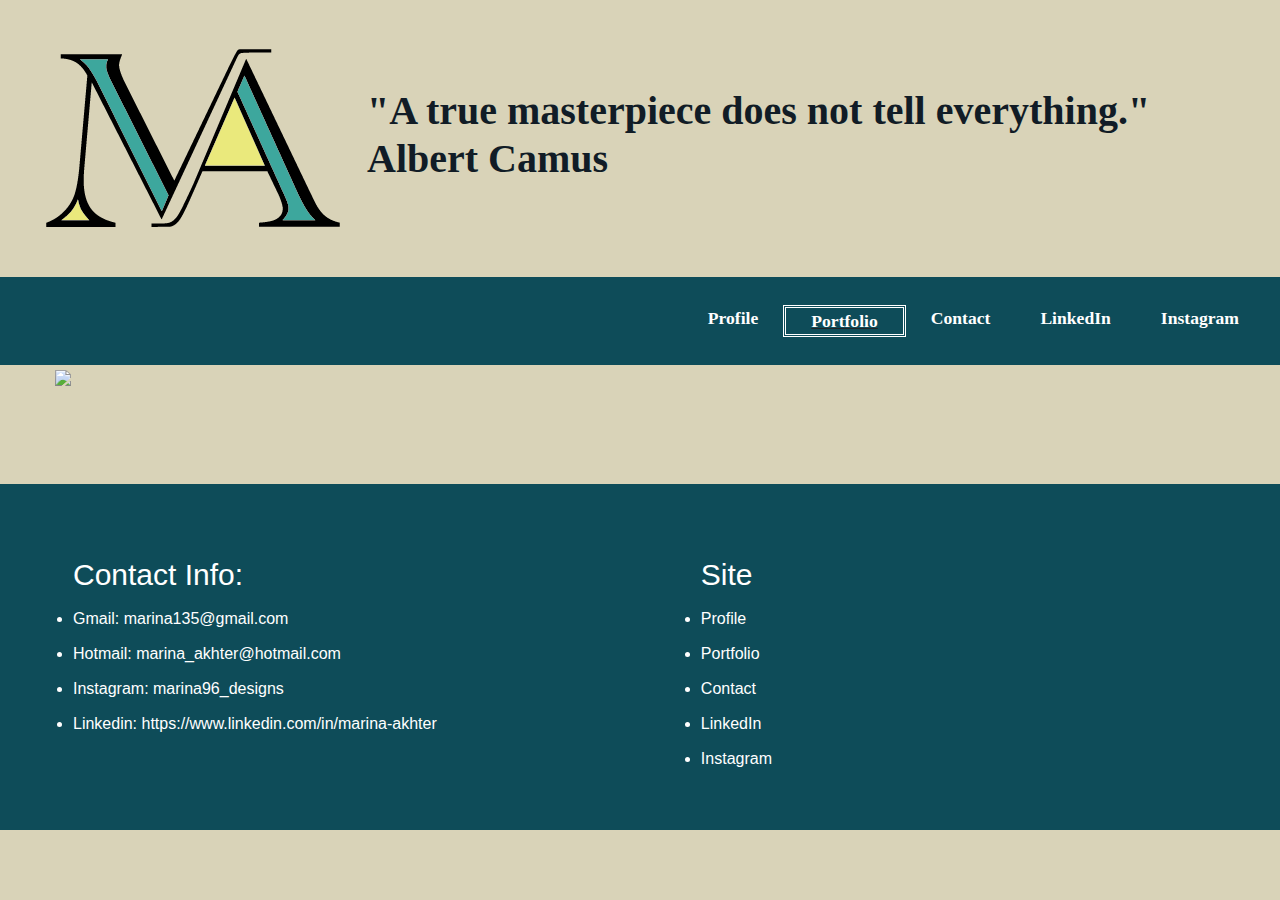
==== graphic.html @ 1488f097 "improvements" ====
<!DOCTYPE html>
<html lang="en">
    <head>
        <meta charset="UTF-8">
        <meta name="viewport" content="width=device-width, initial-scale=1.0">
        <link rel="stylesheet" href="css/style.css">
        <link rel="stylesheet" href="https://stackpath.bootstrapcdn.com/bootstrap/4.3.1/css/bootstrap.min.css" integrity="sha384-ggOyR0iXCbMQv3Xipma34MD+dH/1fQ784/j6cY/iJTQUOhcWr7x9JvoRxT2MZw1T" crossorigin="anonymous">
        <link href="https://cdn.jsdelivr.net/npm/bootstrap@5.0.2/dist/css/bootstrap.min.css" rel="stylesheet" integrity="sha384-EVSTQN3/azprG1Anm3QDgpJLIm9Nao0Yz1ztcQTwFspd3yD65VohhpuuCOmLASjC" crossorigin="anonymous">
        <script src="https://code.jquery.com/jquery-3.3.1.slim.min.js" integrity="sha384-q8i/X+965DzO0rT7abK41JStQIAqVgRVzpbzo5smXKp4YfRvH+8abtTE1Pi6jizo" crossorigin="anonymous"></script>
        <script src="https://cdnjs.cloudflare.com/ajax/libs/popper.js/1.14.7/umd/popper.min.js" integrity="sha384-UO2eT0CpHqdSJQ6hJty5KVphtPhzWj9WO1clHTMGa3JDZwrnQq4sF86dIHNDz0W1" crossorigin="anonymous"></script>
        <script src="https://stackpath.bootstrapcdn.com/bootstrap/4.3.1/js/bootstrap.min.js" integrity="sha384-JjSmVgyd0p3pXB1rRibZUAYoIIy6OrQ6VrjIEaFf/nJGzIxFDsf4x0xIM+B07jRM" crossorigin="anonymous"></script>
        <title>Portfolio</title>
    </head>

    <body style="background-color: #D9D3B8;">
        <header class="header" id="header">
            <div class="logo"><img src="Components/MyLogo-02.png"></div>
            <h1 class="heading1">"A true masterpiece does not tell everything."<br>Albert Camus</h1>
        </header>
        <nav class="navbar">
            <ul>
                <li><a href="profile.html">Profile</a></li>
                <li class="active"><a href="#">Portfolio</a></li>
                <li><a href="#">Contact</a></li>
                <li><a href="https://www.linkedin.com/in/marina-akhter-474584165/" target="_blank">LinkedIn</a></li>
                <li><a href="https://www.instagram.com/marina96_designs/" target="_blank">Instagram</a></li>
            </ul>
        </nav>

        <section class="info">
            <div class="profile" style="display: flex; flex-direction: column;">
                <div style="margin-left: 55px;"><img src="Components/graphic-02.png"></div>
            </div>
        </section>
    </body>

    <footer class="footer">
        <div class="d-flex flex-row bd-highlight mb-3 d-flex justify-content-between">
            <div class="p-2 bd-highlight Contactinfo">
                <h4 class="f-title">Contact Info:</h4>
                    <ul>
                        <li>Gmail: marina135@gmail.com</li>
                        <li>Hotmail: marina_akhter@hotmail.com</li>
                        <li>Instagram: marina96_designs</li>
                        <a href="https://www.linkedin.com/in/marina-akhter" target="_blank" style="text-decoration: none; color: white;"><li>Linkedin: https://www.linkedin.com/in/marina-akhter</li></a>
                    </ul>
            </div>
            <div class="p-2 bd-highlight Site">
                <h4 class="f-title">Site</h4>
                    <ul>
                        <a href="profile.html" style="text-decoration: none; color: white;"><li>Profile</li></a>
                        <a href="portfolio.html" style="text-decoration: none; color: white;"><li>Portfolio</li></a>
                        <a href="#" style="text-decoration: none; color: white;"><li>Contact</li></a>
                        <a href="#" style="text-decoration: none; color: white;"><li>LinkedIn</li></a>
                        <a href="#" style="text-decoration: none; color: white;"><li>Instagram</li></a>
                    </ul>
            </div>
        </div>
    </footer>
</html>
---- css/style.css ----
*{
    margin: 0;
    padding: 0;
    box-sizing: border-box;
}

.Welcome {
    display: flex;
    flex-direction: column;
    background-color: #F2D398;
}

.navbar {
    display: flex;
    justify-content: flex-end !important;
    align-items: center;
    background-color: #0E4C59;
    position: sticky;
    top: 0;
    width: 100%;
}

.navbar ul {
    display: flex;
    list-style: none;
    margin: 20px 0px;
}

.navbar ul li{
    font-family: Roboto;
    font-size: 1.1rem;
    font-weight: bold;
}

.navbar ul li a{
    text-decoration: none;
    color: white;
    padding: 8px 25px;
    transition: all .5s ease;
}

.navbar ul li a:hover{
    font-weight: bolder;
    background-color: white;
    color: black;
    box-shadow: 0 0 10px white;
}

.line {
    display: flex;
    width: 100%;

    border: 6px solid #111C26;
}

.breadcrumbs {
    display: flex;
    flex-direction: row;
    padding-top: 20px;
    padding-bottom: 15px;
    padding-left: 25px;
}

.b-title {
    display: flex;
    align-items: center;
    text-decoration: underline;
    font-size: 20px;
    margin-left: 15px;
}

.path {
    display: flex;
    flex-direction: row;
    background-color: #F2D398;
    align-items: center;
    padding-left: 35px;
    padding-top: 20px;
    padding-bottom: 20px;
    width: 1430px;
}

.pathtext {
    margin-left: 20px;
    text-decoration: underline;
    font-family: Roboto;
    font-size: 18px;
}

.header {
    display: flex;
    background-color: #D9D3B8;
    position: static;
    top: 0;
    width: 100%;
    padding-top: 25px;
    padding-left: 15px;
    padding-bottom: 25px;
}

.logo {
    display: flex;
    justify-content: flex-start;
    align-items: center;
    padding: 10px 15px;
}

.heading1 {
    display: flex;
    justify-content: flex-start;
    align-items: center;
    color: #111C26;
    font-family: Roboto;
    font-weight: bold;
}

.content {
    display: flex;
    align-items: center;
    height: 98px;
    left: 0;
    width: 100%;
    margin-top: 20px;
}

.content2 {
    display: flex;
    justify-content: center;
    align-items: center;
    text-align: center;
    font-size: 50px;
    font-style: Roboto;
    background-color: #9e0031;
    color: white;
    padding-top: 15px;
    padding-bottom: 20px;
    border: black solid 2px;
    height: 98px;
    left: 0;
}

.heading2 {
    display: flex;
    justify-content: flex-start;
    align-items: center;
    font-family: Roboto, bold;
    font-weight: bolder;
    color: #111C26;
    font-size: 50px;
    margin-left: 35px;
}

.info {
    display: flex;
    flex-direction: row;
    top: 0;
    width: 100%;
}

.decor {
    left: fixed;
    width: 100%;
    background-color: #0E4C59;
    display: flex;
    flex-direction: row;
    padding-top: 30px;
    padding-bottom: 30px;
    padding-right: 20px;
}

.subcontent {
    display: flex;
    flex-direction: column;
}

.profile {
    display: flex;
    flex-direction: row;
    top: 0;
}

.portfolio {
    display: flex;
    flex-direction: column;
    width: 1500px;
    background-color: #F2D398;
}

.imgportfolio {
    display: flex;
    height: 450px;
    width: 1268px;
    margin-top: 150px;
}

.profilepic {
    display: flex;
    width: 60%;
    height: 90%;
    border-style: outset;
    border-top-color: transparent;
    border-left-color: transparent;
    border-right: white solid 5px;
    border-bottom: white solid 5px;
    margin-top: 20px;

    margin-left: 50px;
}

.about {
    display: flex;
 
    font-family: Abhaya Libre ExtraBold;
    font-style: normal;
    font-weight: 800;
    font-size: 3rem;
    line-height: 2rem;
 
    color: #FFFFFF;

    margin-left: 35px;
    margin-top: 25px;

}

.profilepara {
    display: flex;
    margin-left: 35px;
    margin-top: 25px;
    margin-right: 70px;
    font-family: Roboto;
    font-size: 25px;
    line-height: 38px;

    color: #FFFFFF;
}

.subcontent {
    display: flex;
    flex-direction: column;
    background-color: #F2D398;
}

.info2 {
    display: flex;
    flex-direction: column;
}

.button {
    display: flex;
    width: 264px;
    height: 76px;
    margin-top: 40px;
    margin-left: 35px;
}

.button2 {
    display: flex;
    width: 264px;
    margin-top: 15px;
    margin-bottom: 14px;
}

.buttons {
    display: flex;
    flex-direction: row;
    margin-right: 40px;
}

.img {
    height: 580px;
    width: 420px;
    overflow: hidden;
}

.img2 {
    height: 800px;
    overflow: hidden;
}

.img3 {
    width: 159px;
}

.img4 {
    display: flex;
    flex-direction: column;
    width: 159px;
}

.img5 {
    display: flex;
    flex-direction: column;
    width: 159px;
    margin-top: -10px;
}

.footer {
    background-color: #0E4C59;
    top: 0;
    width: 100%;
    height: 100%;
    margin-top: 95px;
    bottom: 0px;
}

.Contactinfo {
    color: white; 
    line-height: 35px;
    margin: 65px;
}

.Site {
    color: white; 
    line-height: 35px; 
    margin-top: 65px;
    margin-right: 500px;
}

.servicesinfo {
    display: flex;
    flex-direction: column;
    color: #FFFFFF;
    padding-left: 65px;
    line-height: 40px;
    font-size: 18px;
}

.servicesinfo ul {
    display: flex;
    flex-direction: column;
    color: white;
    line-height: 50px;
    font-size: 28px;
    margin-left: 150px;
}

.servicesinfo2 {
    display: flex;
    flex-direction: column;
    background-color: #F2D398;
    width: 1500px;
    padding-left: 45px;
    line-height: 40px;
    font-size: 18px;
}

.servicebutton {
    display: flex;
    width: 300px;
    margin-top: 15px;
    margin-bottom: 14px;
    margin-left: 130px;
}

.subheading {
    display: flex;
    margin-top: 75px;
    margin-left: 130px;
    font-family: Roboto;
    font-weight: bold;
    font-size: 40px;
    text-decoration: underline;
    color: #FFFFFF;
    text-align: center;
}

.subheading2 {
    display: flex;
    justify-content: center;
    font-family: Roboto;
    font-weight: bold;
    font-size: 20px;
    text-decoration: underline;
    color: black;
    text-align: center;
    margin-top: 20px;
    line-height: 30px;
}
.active {
    text-decoration: underline;
    border: white double 3px;
}

.title {
    margin-left: 35px;
    font-size: 30px;
    font-family: Roboto;
    font-weight: bold;
    text-decoration: underline;
    color: white;
}

.box {
    background-color: #B58D41;
    margin-top: 25px;
    padding-top: 30px;
    padding-bottom: 30px;
}

.box2 {
    background-color: #B58D41;
    padding-top: 20px;
    padding-left: 30px;
    padding: 20px;
}

.boxpara {
    color: white;
    margin-left: 35px;
    font-size: 20px;
    font-family: Roboto;
    margin-top: 10px;
}

.timeline {
    text-align: center;
    font-size: 50px;
    font-style: Roboto;
    margin-top: 70px;
    background-color: #9e0031;
    color: white;
    padding-top: 15px;
    padding-bottom: 20px;
}

.row1 {
    display: flex;
    flex-direction: row;
    align-self: center;
    margin-top: 50px;
}

.category {
    display: flex;
    flex-direction: column;
    width: 290px;
    margin-left: 100px;
    background-color: black;
    padding-top: 15px;
    padding-bottom: 15px;
    padding-left: 10px;
    padding-right: 10px;
}

.category2 {
    display: flex;
    flex-direction: column;
    justify-content: flex-end;
    margin-right: 40px;
    margin-left: 30px;
}

.f-title {
    font-size: 30px;
}
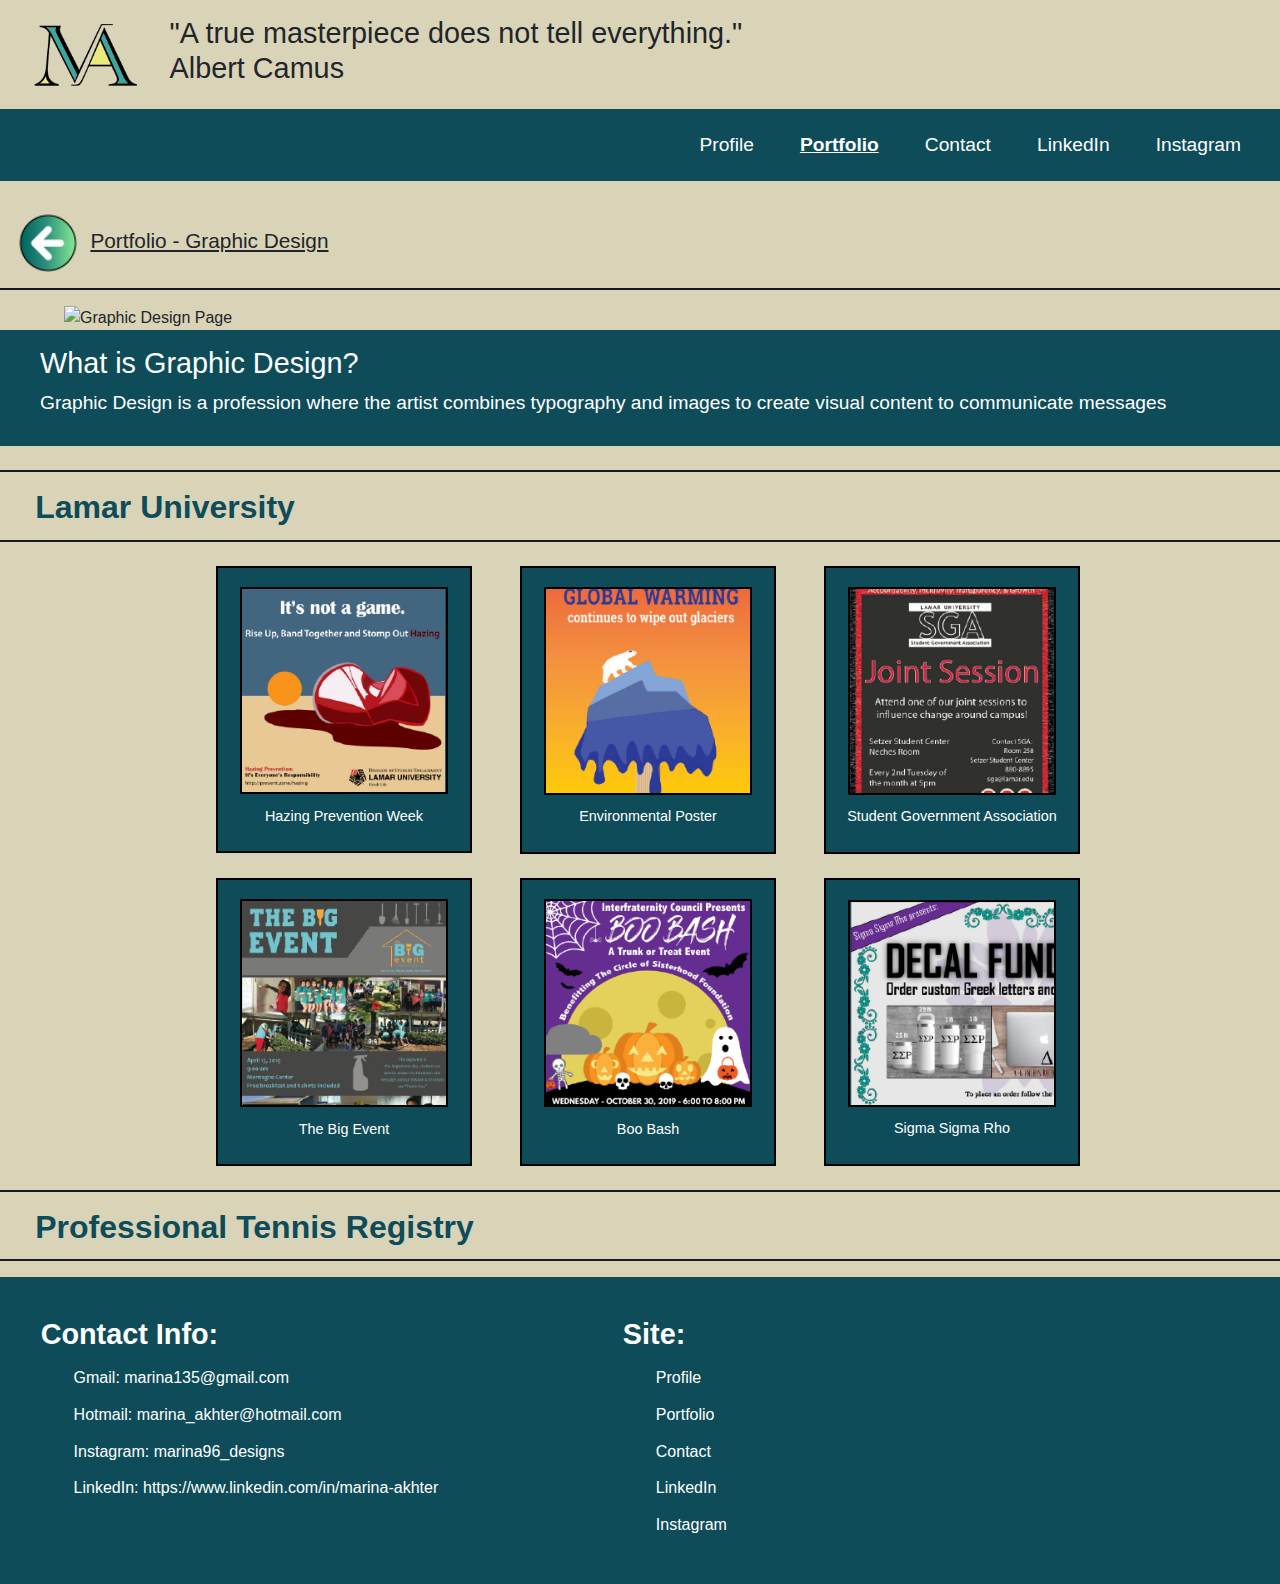
==== commit 6542783f: "update graphic page" ====
--- a/graphic.html
+++ b/graphic.html
@@ -2,59 +2,155 @@
 <html lang="en">
     <head>
         <meta charset="UTF-8">
+        <meta http-equiv="X-UA-Compatible" content="IE=edge">
         <meta name="viewport" content="width=device-width, initial-scale=1.0">
-        <link rel="stylesheet" href="css/style.css">
+        <title>Document</title>
+        <link rel="preconnect" href="https://fonts.googleapis.com"> 
+        <link rel="preconnect" href="https://fonts.gstatic.com" crossorigin> 
+        <link href="https://fonts.googleapis.com/family=Roboto:wght@500&display=swap" rel="stylesheet">
         <link rel="stylesheet" href="https://stackpath.bootstrapcdn.com/bootstrap/4.3.1/css/bootstrap.min.css" integrity="sha384-ggOyR0iXCbMQv3Xipma34MD+dH/1fQ784/j6cY/iJTQUOhcWr7x9JvoRxT2MZw1T" crossorigin="anonymous">
         <link href="https://cdn.jsdelivr.net/npm/bootstrap@5.0.2/dist/css/bootstrap.min.css" rel="stylesheet" integrity="sha384-EVSTQN3/azprG1Anm3QDgpJLIm9Nao0Yz1ztcQTwFspd3yD65VohhpuuCOmLASjC" crossorigin="anonymous">
-        <script src="https://code.jquery.com/jquery-3.3.1.slim.min.js" integrity="sha384-q8i/X+965DzO0rT7abK41JStQIAqVgRVzpbzo5smXKp4YfRvH+8abtTE1Pi6jizo" crossorigin="anonymous"></script>
-        <script src="https://cdnjs.cloudflare.com/ajax/libs/popper.js/1.14.7/umd/popper.min.js" integrity="sha384-UO2eT0CpHqdSJQ6hJty5KVphtPhzWj9WO1clHTMGa3JDZwrnQq4sF86dIHNDz0W1" crossorigin="anonymous"></script>
-        <script src="https://stackpath.bootstrapcdn.com/bootstrap/4.3.1/js/bootstrap.min.js" integrity="sha384-JjSmVgyd0p3pXB1rRibZUAYoIIy6OrQ6VrjIEaFf/nJGzIxFDsf4x0xIM+B07jRM" crossorigin="anonymous"></script>
-        <title>Portfolio</title>
+        <link rel="stylesheet" type="text/css" href="css/style.css">
+        
     </head>
 
-    <body style="background-color: #D9D3B8;">
-        <header class="header" id="header">
-            <div class="logo"><img src="Components/MyLogo-02.png"></div>
-            <h1 class="heading1">"A true masterpiece does not tell everything."<br>Albert Camus</h1>
+    <body>
+        <header>
+            <section class="header">
+                <a href="profile.html"><img src="Components/MyLogo-02.png" alt="My Logo"></a>
+                <h1>"A true masterpiece does not tell everything." <br> Albert Camus</h1> 
+            </section>
+        
+            <section class="navi">
+                <nav>
+                    <svg class="close" viewBox="0 0 32 32" xmlns="http://www.w3.org/2000/svg"><path d="m7 7 18 18M7 25 25 7" fill="none" stroke="#ffffff" stroke-linecap="round" stroke-linejoin="round" stroke-width="2px" class="stroke-000000"></path></svg>
+                    <ul>
+                        <li><a href="profile.html">Profile</a></li>
+                        <li><a href="#" class="active">Portfolio</a></li>
+                        <li><a href="#">Contact</a></li>
+                        <li><a href="https://www.linkedin.com/in/marina-akhter">LinkedIn</a></li>
+                        <li><a href="#">Instagram</a></li>
+                    </ul>
+                </nav>
+                
+                <svg class="menu" viewBox="0 0 32 32" xml:space="preserve" xmlns="http://www.w3.org/2000/svg"><path d="M16 26a2 2 0 0 1-2-2V8a2 2 0 0 1 4 0v16a2 2 0 0 1-2 2zM24 26a2 2 0 0 1-2-2V8a2 2 0 0 1 4 0v16a2 2 0 0 1-2 2zM8 26a2 2 0 0 1-2-2V8a2 2 0 0 1 4 0v16a2 2 0 0 1-2 2z" fill="#ffffff" class="fill-000000"></path></svg>
+                
+            </section>    
         </header>
-        <nav class="navbar">
-            <ul>
-                <li><a href="profile.html">Profile</a></li>
-                <li class="active"><a href="#">Portfolio</a></li>
-                <li><a href="#">Contact</a></li>
-                <li><a href="https://www.linkedin.com/in/marina-akhter-474584165/" target="_blank">LinkedIn</a></li>
-                <li><a href="https://www.instagram.com/marina96_designs/" target="_blank">Instagram</a></li>
-            </ul>
-        </nav>
 
-        <section class="info">
-            <div class="profile" style="display: flex; flex-direction: column;">
-                <div style="margin-left: 55px;"><img src="Components/graphic-02.png"></div>
+        <section class="hero" style="padding-top: 0.4em;">
+            <div class="path" style="margin-top: 0.5em;">
+                <a href="portfolio.html"><img src="Components/Back-08.png" alt="Back Button" class="Back"></a>
+                <h5 class="pathtext">Portfolio - Graphic Design</h5>
             </div>
+            <section class="line" style="margin-top: 0.5em;">
+                <div></div>
+            </section>
+            <section class="portfolio">
+                <img src="Components/graphic-02.png" alt="Graphic Design Page">
+            </section>
+            
+            <section class="desc">
+                <h2>What is Graphic Design?</h2>
+                <p>Graphic Design is a profession where the artist combines typography and images to create visual content to communicate messages</p>
+            </section>
+
+            <section class="line" style="margin-top: 1.5em;">
+                <div></div>
+            </section>
+
+            <h3 class="p-title">Lamar University</h3>
+
+            <section class="line" style="margin-top: 0.8em;">
+                <div></div>
+            </section>
+
+            <div class="row">
+                <div class="p-card">
+                    <img src="Components/HazingPrevention-22.png" alt="Hazing Prevention Week Card">
+                    <h4>Hazing Prevention Week</h4>
+                </div>
+                
+                <div class="p-card">
+                    <img src="Components/EnvironmentalPoster-23.png" alt="Environmental Poster Card">
+                    <h4>Environmental Poster</h4>
+                </div>
+    
+                <div class="p-card">
+                    <img src="Components/SGA-24.png" alt="Student Government Association Card">
+                    <h4>Student Government Association</h4>
+                </div>
+            </div>
+
+            <section class="row">
+                <div class="p-card">
+                    <img src="Components/BigEvent-25.png" alt="The Big Event Card">
+                    <h4>The Big Event</h4>
+                </div>
+    
+                <div class="p-card">
+                    <img src="Components/BooBash-31.png" alt="Boo Bash Card">
+                    <h4>Boo Bash</h4>
+                </div>
+    
+                <div class="p-card">
+                    <img src="Components/SigSigRho-27.png" alt="Sigma Sigma Rho Card">
+                    <h4>Sigma Sigma Rho</h4>
+                </div>
+            </section>
+
+            <section class="line" style="margin-top: 1.5em;">
+                <div></div>
+            </section>
+
+            <h3 class="p-title">Professional Tennis Registry</h3>
+
+            <section class="line" style="margin-top: 0.8em;">
+                <div></div>
+            </section>
+
+
         </section>
+
+        <footer class="footer">
+            <div class="d-flex flex-row bd-highlight mb-3 d-flex justify-content-between">
+                <div class="p-2 bd-highlight">
+                    <h4 class="f-title">Contact Info:</h4>
+                        <ul class="f-list">
+                            <li>Gmail: marina135@gmail.com</li>
+                            <li>Hotmail: marina_akhter@hotmail.com</li>
+                            <li>Instagram: marina96_designs</li>
+                            <a href="https://www.linkedin.com/in/marina-akhter" target="_blank" style="text-decoration: none; color: white;"><li>LinkedIn: https://www.linkedin.com/in/marina-akhter</li></a>
+                        </ul>
+                </div>
+                <div class="p-2 bd-highlight Site">
+                    <h4 class="f-title">Site:</h4>
+                        <ul class="f-list">
+                            <a href="profile.html" style="text-decoration: none; color: white;"><li>Profile</li></a>
+                            <a href="portfolio.html" style="text-decoration: none; color: white;"><li>Portfolio</li></a>
+                            <a href="#" style="text-decoration: none; color: white;"><li>Contact</li></a>
+                            <a href="#" style="text-decoration: none; color: white;"><li>LinkedIn</li></a>
+                            <a href="#" style="text-decoration: none; color: white;"><li>Instagram</li></a>
+                        </ul>
+                </div>
+            </div>
+        </footer>
+
+        <script>
+            const menu = document.querySelector('.menu')
+            const close = document.querySelector('.close')
+            const nav = document.querySelector('nav')
+
+            menu.addEventListener('click', () => {
+                nav.classList.add('open-nav')
+            })
+
+            close.addEventListener('click', () => {
+                nav.classList.remove('open-nav')
+            })
+        </script>
+
     </body>
 
-    <footer class="footer">
-        <div class="d-flex flex-row bd-highlight mb-3 d-flex justify-content-between">
-            <div class="p-2 bd-highlight Contactinfo">
-                <h4 class="f-title">Contact Info:</h4>
-                    <ul>
-                        <li>Gmail: marina135@gmail.com</li>
-                        <li>Hotmail: marina_akhter@hotmail.com</li>
-                        <li>Instagram: marina96_designs</li>
-                        <a href="https://www.linkedin.com/in/marina-akhter" target="_blank" style="text-decoration: none; color: white;"><li>Linkedin: https://www.linkedin.com/in/marina-akhter</li></a>
-                    </ul>
-            </div>
-            <div class="p-2 bd-highlight Site">
-                <h4 class="f-title">Site</h4>
-                    <ul>
-                        <a href="profile.html" style="text-decoration: none; color: white;"><li>Profile</li></a>
-                        <a href="portfolio.html" style="text-decoration: none; color: white;"><li>Portfolio</li></a>
-                        <a href="#" style="text-decoration: none; color: white;"><li>Contact</li></a>
-                        <a href="#" style="text-decoration: none; color: white;"><li>LinkedIn</li></a>
-                        <a href="#" style="text-decoration: none; color: white;"><li>Instagram</li></a>
-                    </ul>
-            </div>
-        </div>
-    </footer>
+    
 </html>--- a/css/style.css
+++ b/css/style.css
@@ -1,456 +1,1589 @@
-*{
-    margin: 0;
+body {
+    margin: 0em;
+    font-family: 'Roboto', sans-serif;
+    background-color: #D9D3B8;
+}
+
+.w-title {
+    font-size: 4.5rem;
+    text-align: center;
+    color: #111C26;
+    margin: 1rem 0.5rem;
+}
+
+.w-subtitle {
+    font-size: 3rem;
+    text-align: center;
+    color: #111C26;
+    margin: 1rem 0.5rem;
+}
+
+.w-para {
+    font-size: 1.3rem;
+    text-align: center;
+    color: #111C26;
+}
+
+.Buttons {
+    display: flex;
+    flex-direction: column !important;
+    justify-items: center;
+    align-items: center;
+    padding: 1em;
+}
+
+.Buttons img {
+    width: 20rem;
+    margin: 1em;
+}
+
+.header {
+    display: flex;
+    flex-direction: row;
+    align-items: center;
+    padding: 1em 0.8em;
+}
+
+.header img {
+    width: 6rem;
+    height: auto;
+}
+
+.header h1 {
+    font-size: 1em;
+    margin-left: 0.3em;
+}
+
+.navi {
+    display: flex;
+    justify-content: flex-end;
+    width: 100%;
+    height: 8vh;
+    background-color: #0E4C59;
+    padding: 0.2em;
+    overflow-y: hidden;
+}
+
+.navi svg {
+    display: flex;
+    justify-items: flex-end;
+    width: 2em;
+    cursor: pointer;
+    fill: white; 
+}
+
+nav {
+    position: fixed;
+    right: 0;
+    top: 0;
+    background-color: #0E4C59;
+    height: 100vh;
+    width: 50%;
+    z-index: 999;
+    transform: translateX(100%);
+    transition: transform .5s ease-in-out;
+}
+
+nav ul {
+    list-style: none;
+    list-style-type: none;
     padding: 0;
-    box-sizing: border-box;
-}
-
-.Welcome {
-    display: flex;
-    flex-direction: column;
-    background-color: #F2D398;
-}
-
-.navbar {
-    display: flex;
-    justify-content: flex-end !important;
-    align-items: center;
-    background-color: #0E4C59;
-    position: sticky;
-    top: 0;
-    width: 100%;
-}
-
-.navbar ul {
-    display: flex;
-    list-style: none;
-    margin: 20px 0px;
-}
-
-.navbar ul li{
-    font-family: Roboto;
-    font-size: 1.1rem;
-    font-weight: bold;
-}
-
-.navbar ul li a{
+    margin-top: 8em;
+}
+
+nav ul li a {
     text-decoration: none;
     color: white;
-    padding: 8px 25px;
-    transition: all .5s ease;
-}
-
-.navbar ul li a:hover{
+    padding: 1.5em 2em;
+    display: block;
+    width: 100%;
+}
+
+nav ul li a.active {
+    font-weight: bolder;
+    text-decoration: underline;
+}
+
+nav ul li a:hover {
     font-weight: bolder;
     background-color: white;
-    color: black;
+    color: #0E4C59;
     box-shadow: 0 0 10px white;
+}
+
+.close {
+    float: right;
+    margin: 1em;
+    width: 2em;
+    fill: white;
+}
+
+.hero {
+    padding-top: 1em;
+}
+
+.hero img.Back {
+    display: flex;
+    align-items: center;
+    margin-top: 0em;
+    margin-bottom: 0.3em;
+    margin-left: 0.5em;
+    width: 3em;
+}
+
+.path {
+    display: flex;
+    flex-direction: row;
+    align-items: center;
+}
+
+.pathtext {
+    margin-left: 0.3em;
+    text-decoration: underline;
+    font-size: 0.8em;
+}
+
+.page-title {
+    font-size: 2.3em;
+    margin-left: 1rem;
+    margin-top: 0.5rem;
+}
+
+.banner {
+    animation: introLoad2 4s forwards; 
 }
 
 .line {
     display: flex;
     width: 100%;
 
-    border: 6px solid #111C26;
-}
-
-.breadcrumbs {
-    display: flex;
-    flex-direction: row;
-    padding-top: 20px;
-    padding-bottom: 15px;
-    padding-left: 25px;
-}
-
-.b-title {
-    display: flex;
-    align-items: center;
-    text-decoration: underline;
-    font-size: 20px;
-    margin-left: 15px;
-}
-
-.path {
-    display: flex;
-    flex-direction: row;
-    background-color: #F2D398;
-    align-items: center;
-    padding-left: 35px;
-    padding-top: 20px;
-    padding-bottom: 20px;
-    width: 1430px;
-}
-
-.pathtext {
-    margin-left: 20px;
-    text-decoration: underline;
-    font-family: Roboto;
-    font-size: 18px;
-}
-
-.header {
-    display: flex;
-    background-color: #D9D3B8;
-    position: static;
-    top: 0;
-    width: 100%;
-    padding-top: 25px;
-    padding-left: 15px;
-    padding-bottom: 25px;
-}
-
-.logo {
-    display: flex;
-    justify-content: flex-start;
-    align-items: center;
-    padding: 10px 15px;
-}
-
-.heading1 {
-    display: flex;
-    justify-content: flex-start;
-    align-items: center;
-    color: #111C26;
-    font-family: Roboto;
-    font-weight: bold;
+    border: 1px solid #111C26;
+
+    animation: introLoad 2s forwards;
 }
 
 .content {
     display: flex;
-    align-items: center;
-    height: 98px;
-    left: 0;
-    width: 100%;
-    margin-top: 20px;
-}
-
-.content2 {
-    display: flex;
-    justify-content: center;
-    align-items: center;
-    text-align: center;
-    font-size: 50px;
-    font-style: Roboto;
-    background-color: #9e0031;
-    color: white;
-    padding-top: 15px;
-    padding-bottom: 20px;
-    border: black solid 2px;
-    height: 98px;
-    left: 0;
-}
-
-.heading2 {
-    display: flex;
-    justify-content: flex-start;
-    align-items: center;
-    font-family: Roboto, bold;
-    font-weight: bolder;
-    color: #111C26;
-    font-size: 50px;
-    margin-left: 35px;
-}
-
-.info {
-    display: flex;
-    flex-direction: row;
-    top: 0;
-    width: 100%;
-}
-
-.decor {
-    left: fixed;
-    width: 100%;
-    background-color: #0E4C59;
-    display: flex;
-    flex-direction: row;
-    padding-top: 30px;
-    padding-bottom: 30px;
-    padding-right: 20px;
-}
-
-.subcontent {
-    display: flex;
-    flex-direction: column;
-}
-
-.profile {
-    display: flex;
-    flex-direction: row;
-    top: 0;
+    flex-direction: row-reverse;
+    margin-top: 1em;
 }
 
 .portfolio {
     display: flex;
     flex-direction: column;
-    width: 1500px;
-    background-color: #F2D398;
-}
-
-.imgportfolio {
+    padding-top: 1em;
+    padding-left: 1em;
+}
+
+.portfolio img {
+    width: 23em;
+    height: auto;
+}
+
+.a-info {
+    color: white;
     display: flex;
-    height: 450px;
-    width: 1268px;
-    margin-top: 150px;
-}
-
-.profilepic {
-    display: flex;
-    width: 60%;
-    height: 90%;
+    flex-direction: column;
+    margin-left: 1em;
+    background-color: #0E4C59;
+    padding-top: 1em;
+    padding-left: 0.8em;
+    padding-right: 0.8em;
+}
+
+.a-title {
+    margin-bottom: 0.5em;
+}
+
+.a-para {
+    font-size: 0.5em;
+    line-height: 1.9em;
+    margin-top: 0.1em;
+}
+
+.s-info {
+    background-color: #0E4C59;
+    margin-left: 1em;
+    margin-right: 1em;
+    color: white;
+    padding-top: 1em;
+    padding-left: 0.8em;
+}
+
+.s-title {
+    font-size: 1.2em;
+    margin-top: 1em;
+    margin-bottom: 0.2em;
+}
+
+.s-list {
+    font-size: 1em;
+    line-height: 1.9em;
+}
+
+.content img.profile {
+    width: 8rem;
+    height: auto;
+    margin-left: 1em;
+    margin-right: 1em;
     border-style: outset;
     border-top-color: transparent;
     border-left-color: transparent;
-    border-right: white solid 5px;
-    border-bottom: white solid 5px;
-    margin-top: 20px;
-
-    margin-left: 50px;
-}
-
-.about {
-    display: flex;
- 
-    font-family: Abhaya Libre ExtraBold;
-    font-style: normal;
-    font-weight: 800;
-    font-size: 3rem;
-    line-height: 2rem;
- 
-    color: #FFFFFF;
-
-    margin-left: 35px;
-    margin-top: 25px;
-
-}
-
-.profilepara {
-    display: flex;
-    margin-left: 35px;
-    margin-top: 25px;
-    margin-right: 70px;
-    font-family: Roboto;
-    font-size: 25px;
-    line-height: 38px;
-
-    color: #FFFFFF;
-}
-
-.subcontent {
+    border-right: #32161F solid 5px;
+    border-bottom: #32161F solid 5px;
+}
+
+.content img.w-button {
+    width: 15rem;
+    height: auto;
+    margin-bottom: 0.8em;
+}
+
+.desc {
+    background-color: #0E4C59;
+    color: white;
+    padding-left: 1em;
+    padding-top: 1em;
+    padding-right: 1em;
+    padding-bottom: 0.8em;
+}
+
+.desc h2 {
+    font-size: 1.3em;
+}
+
+.desc p {
+    font-size: 0.8em;
+}
+
+.p-title {
+    margin-left: 0.5em;
+    margin-top: 0.5em;
+    color: #0E4C59;
+    font-weight: bold;
+    font-size: 1.8em;
+}
+
+.p-card {
     display: flex;
     flex-direction: column;
-    background-color: #F2D398;
-}
-
-.info2 {
+    justify-content: center;
+    align-items: center;
+
+    background-color: #0E4C59;
+    margin-left: 3em;
+    margin-right: 3em;
+    margin-top: 1em;
+    padding: 1em;
+    color: white;
+    text-align: center;
+
+    border: 2px solid black;
+
+    width: 20em;
+}
+
+.p-card img {
+    border: 2px solid black;
+}
+
+.p-card h4 {
+    margin-top: 0.8em;
+}
+
+footer {
+    width: 100%;
+    display: flex;
+    flex-direction: row;
+    background-color: #0E4C59;
+    color: white;
+    padding-top: 1em;
+    padding-left: 1em;
+    margin-top: 1em;
+}
+
+footer ul {
+    list-style-type: none;
+}
+
+.f-title {
+    font-size: 1em;
+    font-weight: bold;
+}
+
+.f-list {
+    font-size: 0.6em;
+    line-height: 2.9em;
+    margin-left: -2em;
+}
+
+.Site {
+    margin-left: 2em;
     display: flex;
     flex-direction: column;
 }
 
-.button {
-    display: flex;
-    width: 264px;
-    height: 76px;
-    margin-top: 40px;
-    margin-left: 35px;
-}
-
-.button2 {
-    display: flex;
-    width: 264px;
-    margin-top: 15px;
-    margin-bottom: 14px;
-}
-
-.buttons {
-    display: flex;
-    flex-direction: row;
-    margin-right: 40px;
-}
-
-.img {
-    height: 580px;
-    width: 420px;
-    overflow: hidden;
-}
-
-.img2 {
-    height: 800px;
-    overflow: hidden;
-}
-
-.img3 {
-    width: 159px;
-}
-
-.img4 {
-    display: flex;
-    flex-direction: column;
-    width: 159px;
-}
-
-.img5 {
-    display: flex;
-    flex-direction: column;
-    width: 159px;
-    margin-top: -10px;
-}
-
-.footer {
-    background-color: #0E4C59;
-    top: 0;
-    width: 100%;
-    height: 100%;
-    margin-top: 95px;
-    bottom: 0px;
-}
-
-.Contactinfo {
-    color: white; 
-    line-height: 35px;
-    margin: 65px;
-}
-
-.Site {
-    color: white; 
-    line-height: 35px; 
-    margin-top: 65px;
-    margin-right: 500px;
-}
-
-.servicesinfo {
-    display: flex;
-    flex-direction: column;
-    color: #FFFFFF;
-    padding-left: 65px;
-    line-height: 40px;
-    font-size: 18px;
-}
-
-.servicesinfo ul {
-    display: flex;
-    flex-direction: column;
-    color: white;
-    line-height: 50px;
-    font-size: 28px;
-    margin-left: 150px;
-}
-
-.servicesinfo2 {
-    display: flex;
-    flex-direction: column;
-    background-color: #F2D398;
-    width: 1500px;
-    padding-left: 45px;
-    line-height: 40px;
-    font-size: 18px;
-}
-
-.servicebutton {
-    display: flex;
-    width: 300px;
-    margin-top: 15px;
-    margin-bottom: 14px;
-    margin-left: 130px;
-}
-
-.subheading {
-    display: flex;
-    margin-top: 75px;
-    margin-left: 130px;
-    font-family: Roboto;
-    font-weight: bold;
-    font-size: 40px;
-    text-decoration: underline;
-    color: #FFFFFF;
-    text-align: center;
-}
-
-.subheading2 {
-    display: flex;
-    justify-content: center;
-    font-family: Roboto;
-    font-weight: bold;
-    font-size: 20px;
-    text-decoration: underline;
-    color: black;
-    text-align: center;
-    margin-top: 20px;
-    line-height: 30px;
-}
-.active {
-    text-decoration: underline;
-    border: white double 3px;
-}
-
-.title {
-    margin-left: 35px;
-    font-size: 30px;
-    font-family: Roboto;
-    font-weight: bold;
-    text-decoration: underline;
-    color: white;
-}
-
-.box {
-    background-color: #B58D41;
-    margin-top: 25px;
-    padding-top: 30px;
-    padding-bottom: 30px;
-}
-
-.box2 {
-    background-color: #B58D41;
-    padding-top: 20px;
-    padding-left: 30px;
-    padding: 20px;
-}
-
-.boxpara {
-    color: white;
-    margin-left: 35px;
-    font-size: 20px;
-    font-family: Roboto;
-    margin-top: 10px;
-}
-
-.timeline {
-    text-align: center;
-    font-size: 50px;
-    font-style: Roboto;
-    margin-top: 70px;
-    background-color: #9e0031;
-    color: white;
-    padding-top: 15px;
-    padding-bottom: 20px;
-}
-
-.row1 {
-    display: flex;
-    flex-direction: row;
-    align-self: center;
-    margin-top: 50px;
-}
-
-.category {
-    display: flex;
-    flex-direction: column;
-    width: 290px;
-    margin-left: 100px;
-    background-color: black;
-    padding-top: 15px;
-    padding-bottom: 15px;
-    padding-left: 10px;
-    padding-right: 10px;
-}
-
-.category2 {
-    display: flex;
-    flex-direction: column;
-    justify-content: flex-end;
-    margin-right: 40px;
-    margin-left: 30px;
-}
-
-.f-title {
-    font-size: 30px;
-}+.open-nav {
+    transform: translateX(0%);
+}
+
+@media only screen and (min-width: 375px) {
+    header svg {
+        display: flex;
+        justify-items: flex-end;
+        width: 2.5em;
+        cursor: pointer;
+        fill: white; 
+    }
+}
+
+@media only screen and (min-width: 400px) {
+    .navi {
+        display: flex;
+        justify-content: flex-end;
+        width: 100%;
+        height: 8vh;
+        background-color: #0E4C59;
+        padding: 0.5em;
+    }
+}
+
+@media only screen and (min-width: 600px) {
+    .navi {
+        display: flex;
+        width: 100%;
+        height: 8vh;
+        padding: 1em;
+    }
+
+    .a-info {
+        color: white;
+        display: flex;
+        flex-direction: column;
+        margin-left: 1em;
+        padding-top: 1.2em;
+        padding-left: 1em;
+        padding-right: 1em;
+    }
+
+    .a-para {
+        font-size: 0.7em;
+        line-height: 2em;
+        margin-top: 0.1em;
+    } 
+
+    .content img.profile {
+        width: 12rem;
+        height: auto;
+        margin-left: 1em;
+        margin-right: 1em;
+    }
+
+    .portfolio {
+        padding-top: 1em;
+        padding-left: 2em;
+    }
+    
+    .portfolio img {
+        width: 28em;
+        height: auto;
+    }    
+
+    .s-content {
+        padding-top: 1.2em;
+        padding-left: 1.2em;
+        padding-bottom: 1.2em;
+    }
+
+    .w-title {
+        font-size: 6rem;
+    }
+
+    .w-subtitle {
+        font-size: 4rem;
+    }
+    
+    .w-para {
+        font-size: 1.8rem;
+    }
+
+    .Buttons {
+        display: flex;
+        flex-direction: row;
+        margin-top: 2em;
+        margin-bottom: 1em;
+    }
+
+    .f-title {
+        font-size: 1.3em;
+        font-weight: bold;
+    }
+
+    .f-list {
+        font-size: 0.7em;
+        line-height: 2em;
+    }
+
+    .Site {
+        margin-left: 4em;
+        display: flex;
+        flex-direction: column;
+    }
+
+    .navi {
+        height: 8vh;
+        display: flex;
+        align-items: center;
+    }
+
+    .navi svg.menu {
+        display: none;
+    }
+
+    nav {
+        transform: translateX(0);
+        position: unset;
+        display: block;
+        width: auto;
+        height: auto;
+        background: none;
+    }
+
+    nav ul {
+        display: flex;
+        margin: 0;
+    }
+
+    nav ul li a {
+        text-decoration: none;
+        color: white;
+        padding: 0.8em 1.2em;
+        display: block;
+        width: 100%;
+        height: auto;
+        font-size: 1em;
+    }
+
+    nav ul li a:hover {
+        font-weight: bolder;
+        background-color: white;
+        color: #0E4C59;
+        box-shadow: 0 0 10px white;
+    }
+
+    nav svg.close {
+        display: none;
+    }
+
+    .s-info {
+        display: flex;
+        flex-direction: row;
+        align-items: flex-start;
+    }
+
+    .column2 {
+        margin-top: 2.6em;
+        margin-left: 1em;
+    }
+
+    .serviceinfo {
+        display: flex;
+        flex-direction: column;
+    }
+
+    .content img.w-button {
+        width: 12rem;
+        height: auto;
+        margin-bottom: 0.8em;
+    }
+
+    .row {
+        display: flex;
+        flex-direction: row !important;
+    }
+
+    .p-card {
+        display: flex;
+        flex-direction: column;
+        justify-content: center;
+        align-items: center;
+    
+        margin-left: 2em;
+        margin-right: 0.5em;
+        margin-top: 1.5em;
+        padding-top: 1.2em;
+        padding-bottom: 1em;
+        width: 10em;
+    
+        border: 2px solid black;
+    }
+
+    .p-card img {
+        border: 2px solid black;
+        margin: 0;
+        width: 8em;
+    }
+
+    .p-card h4 {
+        margin-top: 0.8em;
+        font-size: 0.9em;
+        line-height: 1.5em;
+    }
+}
+
+@media only screen and (min-width: 768px) {
+    .header h1 {
+        font-size: 1.5em;
+        margin-left: 1em;
+    }
+
+    .header svg {
+        display: flex;
+        justify-items: flex-end;
+        width: 1em;
+        cursor: pointer;
+        fill: white; 
+    }
+
+    .header img {
+        width: 7rem;
+        height: auto;
+        margin-left: 1em;
+    }
+
+    .hero {
+        margin-top: 1em;
+    }
+
+   .path {
+       margin-bottom: 0.5em;
+    }
+
+   .pathtext {
+       font-size: 1em;
+    }
+
+   .portfolio {
+        padding-left: 3em;
+    }
+
+    .portfolio img {
+        width: 35em;
+        height: auto;
+    }    
+
+   .column2 {
+       margin-top: 4em;
+    }
+
+    .content {
+        display: flex;
+        flex-direction: row-reverse;
+        margin-top: 3em;
+        margin-bottom: 1em;
+    }
+
+    .content img.w-button {
+        width: 15rem;
+        height: auto;
+        margin-bottom: 0.8em;
+    }
+
+    .content img.profile {
+        width: 16rem;
+        height: auto;
+        margin-left: 1em;
+        margin-right: 1em;
+    }
+
+    .w-title {
+        font-size: 8rem;
+    }
+
+    .w-subtitle {
+        font-size: 5.5rem;
+    }
+    
+    .w-para {
+        font-size: 2.3rem;
+    }
+
+    .Buttons img {
+        width: 30rem;
+        margin: 1em;
+    }
+
+    .a-title {
+        margin-bottom: 0.5em;
+        font-size: 2.3em;
+    }
+
+    .a-para {
+        font-size: 1em;
+        line-height: 2em;
+        margin-top: 0.1em;
+    } 
+
+    .page-title {
+        font-size: 2.8em;
+        margin-left: 1.5rem;
+        margin-top: 0.5rem;
+    }
+
+    footer {
+        padding-top: 1.5em;
+        padding-left: 1.5em;
+    }
+
+    .f-title {
+        font-size: 1.3em;
+        font-weight: bold;
+    }
+
+    .f-list {
+        font-size: 0.8em;
+        line-height: 2.2em;
+    }
+
+    .Site {
+        margin-left: 10em;
+    }
+
+    .navi {
+        height: 8vh;
+        display: flex;
+        align-items: center;
+    }
+
+    .navi svg.menu {
+        display: none;
+    }
+
+    nav {
+        transform: translateX(0);
+        position: unset;
+        display: block;
+        width: auto;
+        height: auto;
+        background: none;
+    }
+
+    nav ul {
+        display: flex;
+        margin: 0;
+    }
+
+    nav ul li a {
+        text-decoration: none;
+        color: white;
+        padding: 0.8em 1.2em;
+        display: block;
+        width: 100%;
+        font-size: 1.2em;
+    }
+
+    nav ul li a:hover {
+        font-weight: bolder;
+        background-color: white;
+        color: #0E4C59;
+        box-shadow: 0 0 10px white;
+    }
+
+    nav svg.close {
+        display: none;
+    }
+
+    .row {
+        display: flex;
+        flex-direction: row !important;
+    }
+
+    .p-card {
+        display: flex;
+        flex-direction: column;
+        justify-content: center;
+        align-items: center;
+    
+        margin-left: 2em;
+        margin-right: 1em;
+        margin-top: 1.5em;
+        padding-top: 1.2em;
+        padding-bottom: 1em;
+        width: 13em;
+    
+        border: 2px solid black;
+    }
+
+    .p-card img {
+        border: 2px solid black;
+        margin: 0;
+        width: 11em;
+    }
+
+    .p-card h4 {
+        margin-top: 0.8em;
+        font-size: 0.9em;
+        line-height: 1.5em;
+    }
+
+}
+
+@media only screen and (min-width: 900px) {
+    .page-title {
+        font-size: 3em;
+        margin-left: 1.5rem;
+        margin-top: 0.5rem;
+    }
+
+    .path {
+        padding-left: 0.5em;
+    }
+
+    .hero img.Back {
+        width: 3.5em;
+    }
+
+    .portfolio {
+        padding-left: 4em;
+    }
+
+    .portfolio img {
+        width: 40em;
+        height: auto;
+    }    
+
+    .a-title {
+        font-size: 2em;
+    }
+
+    .a-para {
+        font-size: 1.1em;
+        line-height: 2em;
+        margin-top: 0.1em;
+    } 
+
+    .a-info {
+        color: white;
+        display: flex;
+        flex-direction: column;
+        margin-left: 1em;
+        background-color: #0E4C59;
+        padding-top: 1.2em;
+        padding-left: 1.4em;
+        padding-right: 3em;
+    }
+
+    .content img {
+        width: 15rem;
+        height: auto;
+        margin-left: 1em;
+        margin-right: 1em;
+    }
+
+    .s-content {
+        padding-top: 1.5em;
+        padding-left: 1.8em;
+        padding-bottom: 1.2em;
+    }
+
+    .column2 {
+        margin-left: 2em;
+        margin-top: 3.4em;
+    }
+
+    .s-title {
+        font-size: 1.6em;
+        margin-top: 0.7em;
+        margin-bottom: 0.2em;
+    }
+    
+    .s-list {
+        font-size: 1em;
+        line-height: 1.9em;
+    }
+
+    .row {
+        display: flex;
+        flex-direction: row !important;
+        justify-content: center;
+        align-items: center;
+    }
+
+    .p-card {
+        display: flex;
+        flex-direction: column;
+        justify-content: center;
+        align-items: center;
+    
+        margin-left: 2em;
+        margin-right: 1em;
+        margin-top: 1.5em;
+        padding-top: 1.2em;
+        padding-bottom: 1em;
+        width: 13em;
+    
+        border: 2px solid black;
+    }
+
+    .p-card img {
+        border: 2px solid black;
+        margin: 0;
+        width: 11em;
+    }
+
+    .p-card h4 {
+        margin-top: 0.8em;
+        font-size: 0.7em;
+        line-height: 1.5em;
+    }
+
+}
+
+
+@media only screen and (min-width: 1000px) {
+    .hero img.Back {
+        width: 4em;
+    }
+
+    .path {
+        margin-top: -0.5em;
+    }
+
+    .pathtext {
+        font-size: 1.3em;
+        margin-left: 0.5em;
+    }
+    
+    .header h1 {
+        font-size: 1.8em;
+        margin-left: 1em;
+    }
+
+    .page-title {
+        font-size: 4em;
+        margin-left: 2.2rem;
+        margin-top: 0.5rem;
+    }
+
+    .portfolio img {
+        width: 40em;
+        height: auto;
+    }    
+
+    .a-title {
+        font-size: 2.5em;
+    }
+
+    .a-para {
+        font-size: 1.3em;
+        line-height: 2em;
+        margin-top: 0.1em;
+    } 
+
+    .w-title {
+        font-size: 10rem;
+    }
+
+    .w-subtitle {
+        font-size: 6.8rem;
+    }
+    
+    .w-para {
+        font-size: 2.9rem;
+    }
+
+    .Buttons {
+        display: flex;
+        flex-direction: row !important;
+        justify-content: center !important;
+        align-items: center !important;
+    }
+
+    .Buttons img {
+        width: 25rem;
+    }
+
+    .content {
+        display: flex;
+        flex-direction: row-reverse;
+        margin-top: 2em;
+        margin-bottom: 1.3em;
+    }
+
+    footer {
+        padding-top: 2em;
+    }
+
+    .f-title {
+        font-size: 1.8em;
+        font-weight: bold;
+        margin-left: 0.3em;
+    }
+
+    .f-list {
+        font-size: 1em;
+        line-height: 2.3em;
+        margin-left: 0.1em;
+    }
+
+    .Site {
+        margin-left: 10em;
+        display: flex;
+        flex-direction: column;
+    }
+
+    .s-list {
+        line-height: 2em;
+    }
+
+    .column2 {
+        margin-top: 4.2em;
+    }
+
+    .p-title {
+        margin-left: 1.1em;
+        margin-top: 0.5em;
+        font-size: 2em;
+    }
+
+    .p-card {
+        display: flex;
+        flex-direction: column;
+        justify-content: center;
+        align-items: center;
+    
+        margin-left: 2em;
+        margin-right: 1em;
+        margin-top: 1.5em;
+        padding-top: 1.2em;
+        padding-bottom: 1em;
+        width: 16em;
+    
+        border: 2px solid black;
+    }
+
+    .p-card img {
+        border: 2px solid black;
+        margin: 0;
+        width: 13em;
+    }
+
+    .p-card h4 {
+        margin-top: 0.8em;
+        font-size: 0.9em;
+        line-height: 1.5em;
+    }
+
+    .desc {
+        padding-left: 2.5em;
+        padding-top: 1em;
+        padding-right: 4em;
+        padding-bottom: 0.8em;
+    }
+    
+    .desc h2 {
+        font-size: 1.8em;
+    }
+    
+    .desc p {
+        font-size: 1.2em;
+    }
+
+}
+
+@media only screen and (min-width: 1440px) {
+    .w-title {
+        font-size: 15rem;
+    }
+
+    .w-subtitle {
+        font-size: 10rem;
+    }
+    
+    .w-para {
+        font-size: 4.3rem;
+    }
+
+    .Buttons {
+        display: flex;
+        flex-direction: row !important;
+        justify-content: center !important;
+        align-items: center !important;
+    }
+
+    .Buttons img {
+        width: 35rem;
+    }
+
+    .header img {
+        width: 8rem;
+        height: auto;
+    }
+
+    .header h1 {
+        font-size: 2.3em;
+        margin-left: 1.5em;
+    }
+
+    .hero img.Back {
+        width: 5em;
+    }
+
+    .portfolio img {
+        width: 70em;
+        height: auto;
+    }    
+
+    .path {
+        padding-left: 0.5em;
+        margin-top: -1em;
+    }
+
+    .pathtext {
+        font-size: 1.5em;
+    }
+
+    .hero {
+        margin-top: 2em;
+    }
+
+    .line {
+        display: flex;
+        width: 100%;
+    
+        border: 2px solid #111C26;
+    
+        animation: introLoad 3s forwards;
+    }
+
+    .s-title {
+        font-size: 1.8em;
+    }
+    
+    .s-list {
+        font-size: 1.3em;
+        line-height: 1.9em;
+    }
+
+    .s-info {
+        padding-left: 2.5em;
+        padding-top: 2.3em;
+        padding-bottom: 2em;
+    }
+
+    .column2 {
+        margin-top: 4.6em;
+        margin-left: 4em;
+    }
+
+    .navi {
+        height: 8vh;
+        display: flex;
+        align-items: center;
+    }
+
+    nav ul li a {
+        text-decoration: none;
+        color: white;
+        padding: 0.8em 1.2em;
+        display: block;
+        width: 100%;
+        font-size: 1.5em;
+    }
+
+    .content {
+        display: flex;
+        flex-direction: row-reverse;
+        margin-top: 2.5em;
+        margin-bottom: 1.3em;
+        margin-left: 1em;
+        margin-right: 1em;
+    }
+
+    .content img.profile {
+        width: 20rem;
+        height: auto;
+        margin-left: 1em;
+        margin-right: 1em;
+    }
+
+    .a-info {
+        color: white;
+        display: flex;
+        flex-direction: column;
+        margin-left: 1em;
+        background-color: #0E4C59;
+        padding-top: 1.8em;
+        padding-left: 1.8em;
+        padding-right: 3em;
+    }
+
+    .a-title {
+        font-size: 2.7em;
+    }
+
+    .a-para {
+        font-size: 1.5em;
+        line-height: 2em;
+        margin-top: 0.1em;
+    } 
+
+    .f-title {
+        font-size: 2em;
+        font-weight: bold;
+        margin-left: 0.3em;
+    }
+
+    .f-list {
+        font-size: 1.4em;
+        line-height: 2.3em;
+        margin-left: 0.1em;
+    }
+
+    .Site {
+        margin-left: 20em;
+        display: flex;
+        flex-direction: column;
+    }
+
+    .p-title {
+        margin-top: 0.3em;
+        font-size: 3em;
+    }
+
+    .p-card {
+        margin-left: 3em;
+        margin-right: 2em;
+        margin-top: 2.5em;
+        margin-bottom: 1em;
+        padding-top: 1.2em;
+        padding-bottom: 1em;
+        width: 20em;
+    }
+
+    .p-card img {
+        border: 2px solid black;
+        margin: 0;
+        width: 16em;
+    }
+
+    .p-card h4 {
+        margin-top: 0.8em;
+        font-size: 1.1em;
+        line-height: 1.5em;
+    }
+
+    .desc {
+        padding-left: 2.5em;
+        padding-top: 1.5em;
+        padding-right: 4em;
+        padding-bottom: 1em;
+    }
+    
+    .desc h2 {
+        font-size: 2.5em;
+    }
+    
+    .desc p {
+        margin-top: 0.5em;
+        font-size: 1.6em;
+    }
+
+}
+
+@media only screen and (min-width: 1920px) {
+    .w-title {
+        font-size: 20rem;
+    }
+
+    .w-subtitle {
+        font-size: 13rem;
+    }
+    
+    .w-para {
+        font-size: 5.5rem;
+    }
+
+    .portfolio {
+        padding-top: 1em;
+        padding-left: 4em;
+    }
+
+    .portfolio img {
+        width: 90em;
+        height: auto;
+    }    
+
+    .Buttons {
+        display: flex;
+        flex-direction: row !important;
+        justify-content: center !important;
+        align-items: center !important;
+    }
+
+    .Buttons img {
+        width: 45rem;
+    }
+
+    .header img {
+        width: 15rem;
+        height: auto;
+    }
+
+    .header h1 {
+        font-size: 2.8em;
+        margin-left: 1.5em;
+    }
+
+    .hero img.Back {
+        width: 7em;
+    }
+
+    .pathtext {
+        font-size: 1.8em;
+    }
+
+    .page-title {
+        font-size: 7em;
+        margin-left: 3.7rem;
+        margin-top: 0.5rem;
+    }
+
+    .s-title {
+        font-size: 3em;
+    }
+
+    .a-title {
+        font-size: 3.5em;
+    }
+
+    .s-info {
+        padding-left: 5em;
+        padding-top: 3.5em;
+        padding-bottom: 2em;
+    }
+
+    .s-list {
+        font-size: 2em;
+        line-height: 1.9em;
+    }
+
+    .content img.w-button {
+        width: 30rem;
+        height: auto;
+        margin-bottom: 0.8em;
+    }
+
+    .column2 {
+        margin-top: 6em;
+        margin-left: 18em;
+    }
+
+    .p-title {
+        margin-top: 0.3em;
+        font-size: 5em;
+    }
+
+    .p-card {
+        margin-left: 3em;
+        margin-right: 2em;
+        margin-top: 2.5em;
+        margin-bottom: 1em;
+        padding-top: 5em;
+        padding-bottom: 5em;
+        width: 30em;
+        height: 30em;
+    }
+
+    .p-card img {
+        border: 2px solid black;
+        margin: 0;
+        width: 23em;
+    }
+
+    .p-card h4 {
+        margin-top: 0.4em;
+        font-size: 1.8em;
+    }
+
+    .desc {
+        padding-left: 3.5em;
+        padding-top: 2em;
+        padding-right: 4em;
+        padding-bottom: 1em;
+        margin-bottom: 3em;
+    }
+    
+    .desc h2 {
+        font-size: 3.5em;
+    }
+    
+    .desc p {
+        margin-top: 0.5em;
+        font-size: 2.5em;
+        margin-right: 4em;
+    }
+}
+
+@media only screen and (min-width: 2560px) {
+    .w-title {
+        font-size: 28rem;
+    }
+
+    .w-subtitle {
+        font-size: 19rem;
+    }
+    
+    .w-para {
+        font-size: 8rem;
+    }
+
+    .hero img.Back {
+        margin-bottom: 1.2em;
+        margin-left: 2em;
+        width: 7em;
+    }
+
+    .portfolio {
+        padding-top: 1em;
+        padding-left: 6em;
+        margin-bottom: 5em;
+    }
+
+    .portfolio img {
+        width: 100em;
+        height: auto;
+    }    
+
+    .path {
+        padding-left: 0.5em;
+    }
+
+    .pathtext {
+        font-size: 2.5em;
+    }
+
+    .header img {
+        width: 20rem;
+        height: auto;
+    }
+
+    .header h1 {
+        font-size: 4em;
+        margin-left: 1.5em;
+    }
+
+    .hero {
+        margin-top: 3em;
+    }
+
+    .navi {
+        display: flex;
+        align-items: flex-start;
+        width: 100%;
+        background-color: #0E4C59;
+        padding-top: 0.5em;
+        padding-bottom: 0.5em;
+        padding-left: 3em;
+        padding-right: 0em;
+        margin-bottom: 2em;
+    }
+
+    nav ul li a {
+        text-decoration: none;
+        color: white;
+        padding: 0.8em 1.2em;
+        display: block;
+        width: 100%;
+        font-size: 2.2em;
+    }
+
+    .line {
+        display: flex;
+        width: 100%;
+    
+        border: 4px solid #111C26;
+    
+        animation: introLoad 4s forwards;
+    }
+
+    .page-title {
+        font-size: 7em;
+        margin-left: 3.7rem;
+        margin-top: 0.5rem;
+    }
+
+    .content {
+        display: flex;
+        flex-direction: row-reverse;
+        margin-top: 3.5em;
+        margin-bottom: 3.5em;
+        margin-left: 1.7em;
+        margin-right: 1.7em;
+    }
+
+    .a-title {
+        font-size: 5em;
+    }
+
+    .a-info {
+        color: white;
+        display: flex;
+        flex-direction: column;
+        margin-left: 1em;
+        background-color: #0E4C59;
+        padding-top: 3em;
+        padding-left: 3em;
+        padding-right: 3em;
+    }
+
+    .a-para {
+        font-size: 2.7em;
+        line-height: 2em;
+        margin-top: 0.1em;
+        padding-right: 2em;
+    } 
+
+    .content img.profile {
+        width: 70rem;
+        height: auto;
+        margin-left: 1em;
+        margin-right: 1em;
+        border-style: outset;
+        border-top-color: transparent;
+        border-left-color: transparent;
+        border-right: #32161F solid 7px;
+        border-bottom: #32161F solid 7px;
+    }
+
+    .Buttons {
+        display: flex;
+        flex-direction: row;
+        margin-top: 3em;
+        margin-bottom: 5em;
+        margin-left: 2em;
+    }
+
+    .s-title {
+        font-size: 3.5em;
+    }
+
+    .s-list {
+        font-size: 2.6em;
+        line-height: 1.9em;
+    }
+
+    .s-info {
+        padding-left: 7em;
+        padding-top: 5em;
+        padding-bottom: 4em;
+    }
+
+    .column2 {
+        margin-top: 8.9em;
+        margin-left: 15em;
+    }
+
+    .content img.w-button {
+        width: 35rem;
+        height: auto;
+        margin-bottom: 1.5em;
+    }
+
+    .f-title {
+        font-size: 3.2em;
+        font-weight: bold;
+        margin-left: 1em;
+        margin-top: 0.6em;
+    }
+
+    .f-list {
+        font-size: 2.3em;
+        line-height: 2.5em;
+        margin-left: 1.2em;
+        margin-top: 0.6em;
+    }
+
+    footer {
+        padding-top: 3.5em;
+    }
+
+    .Site {
+        margin-left: 28em;
+    }
+
+    .Buttons img {
+        width: 45em;
+        display: flex;
+        padding: 1em;
+    }
+
+    .p-title {
+        margin-top: 0.3em;
+        font-size: 6em;
+    }
+
+    .p-card {
+        margin-left: 3em;
+        margin-right: 2em;
+        margin-top: 3em;
+        margin-bottom: 3em;
+        padding-top: 2em;
+        padding-bottom: 2em;
+        width: 40em;
+        height: 45em;
+    }
+
+    .p-card img {
+        border: 2px solid black;
+        margin: 0;
+        width: 35em;
+    }
+
+    .p-card h4 {
+        margin-top: 0.7em;
+        font-size: 2.2em;
+    }
+
+    .desc {
+        padding-left: 6.5em;
+        padding-top: 2.5em;
+        padding-right: 4em;
+        padding-bottom: 1em;
+        margin-bottom: 3em;
+    }
+    
+    .desc h2 {
+        font-size: 4em;
+    }
+    
+    .desc p {
+        margin-top: 0.5em;
+        font-size: 3em;
+        margin-right: 3em;
+    }
+}
+
+@keyframes introLoad {
+    from {
+        clip-path: polygon(0 0, 0 0, 0 100%, 0 100%);
+    }
+
+    to {
+        clip-path: polygon(0 0, 100% 0, 100% 100%, 0 100%);
+    }
+}
+
+@keyframes introLoad2 {
+    from {
+        clip-path: polygon(0 0, 100% 0, 100% 0, 0 0);
+    }
+
+    to {
+        clip-path: polygon(0 0, 100% 0, 100% 100%, 0 100%);
+    }
+}
+
+
+
+
